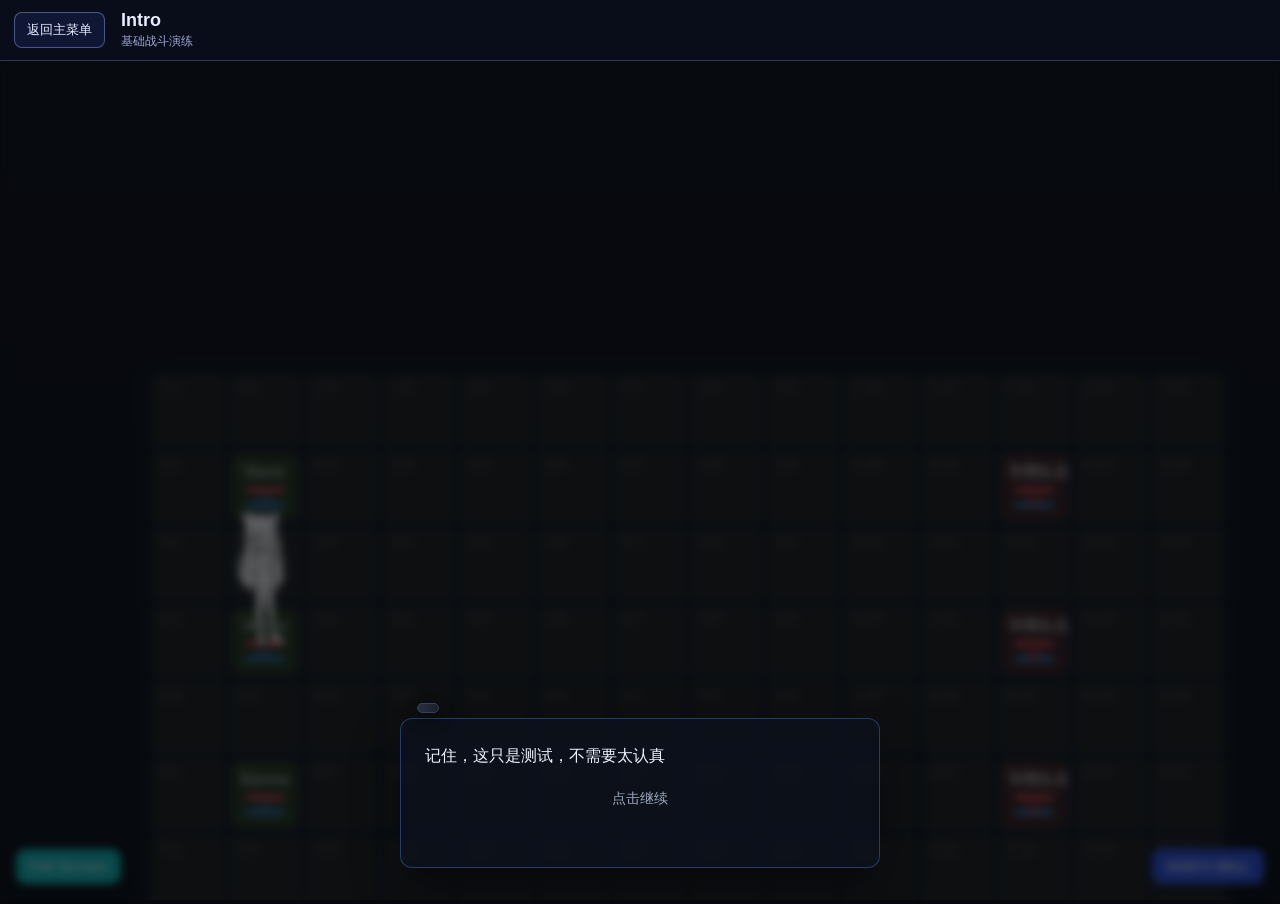
==== scenes/battle.html @ 04bf0e74 "feat: introduce unified battle shell and stage loader routing" ====
<!doctype html>
<html lang="zh-CN">
<head>
  <meta charset="utf-8" />
  <meta name="viewport" content="width=device-width, initial-scale=1" />
  <title>Battle - GOD'S WILL Demo</title>
  <link rel="stylesheet" href="battle.css" />
</head>
<body>
  <main class="battle-shell">
    <header class="battle-shell-header">
      <button class="back-btn" type="button" data-action="return-menu">返回主菜单</button>
      <div class="stage-meta">
        <h1 id="stage-name">加载中...</h1>
        <p id="stage-subtitle"></p>
      </div>
      <span id="battle-status" class="battle-status"></span>
    </header>

    <section class="battle-shell-body">
      <iframe id="battle-frame" title="battle" loading="eager" allow="autoplay; fullscreen"></iframe>
    </section>
  </main>

  <script type="module" src="../engine/battle-runtime.js"></script>
</body>
</html>
---- scenes/battle.css ----
:root {
  color-scheme: dark;
}

body {
  margin: 0;
  background: #05070d;
  color: #e8ecff;
  font-family: "Segoe UI", "PingFang SC", sans-serif;
}

.battle-shell {
  height: 100vh;
  display: flex;
  flex-direction: column;
}

.battle-shell-header {
  display: flex;
  align-items: center;
  gap: 16px;
  padding: 10px 14px;
  border-bottom: 1px solid rgba(140, 156, 255, 0.3);
  background: rgba(10, 14, 28, 0.9);
}

.stage-meta h1 {
  margin: 0;
  font-size: 18px;
}

.stage-meta p {
  margin: 2px 0 0;
  font-size: 12px;
  color: #9fa8d8;
}

.back-btn {
  border: 1px solid rgba(168, 181, 255, 0.4);
  background: #101735;
  color: #e8ecff;
  padding: 8px 12px;
  border-radius: 8px;
  cursor: pointer;
}

.battle-status {
  margin-left: auto;
  color: #ffb4b4;
  font-size: 13px;
}

.battle-shell-body {
  flex: 1;
  min-height: 0;
}

#battle-frame {
  width: 100%;
  height: 100%;
  border: 0;
  background: #000;
}
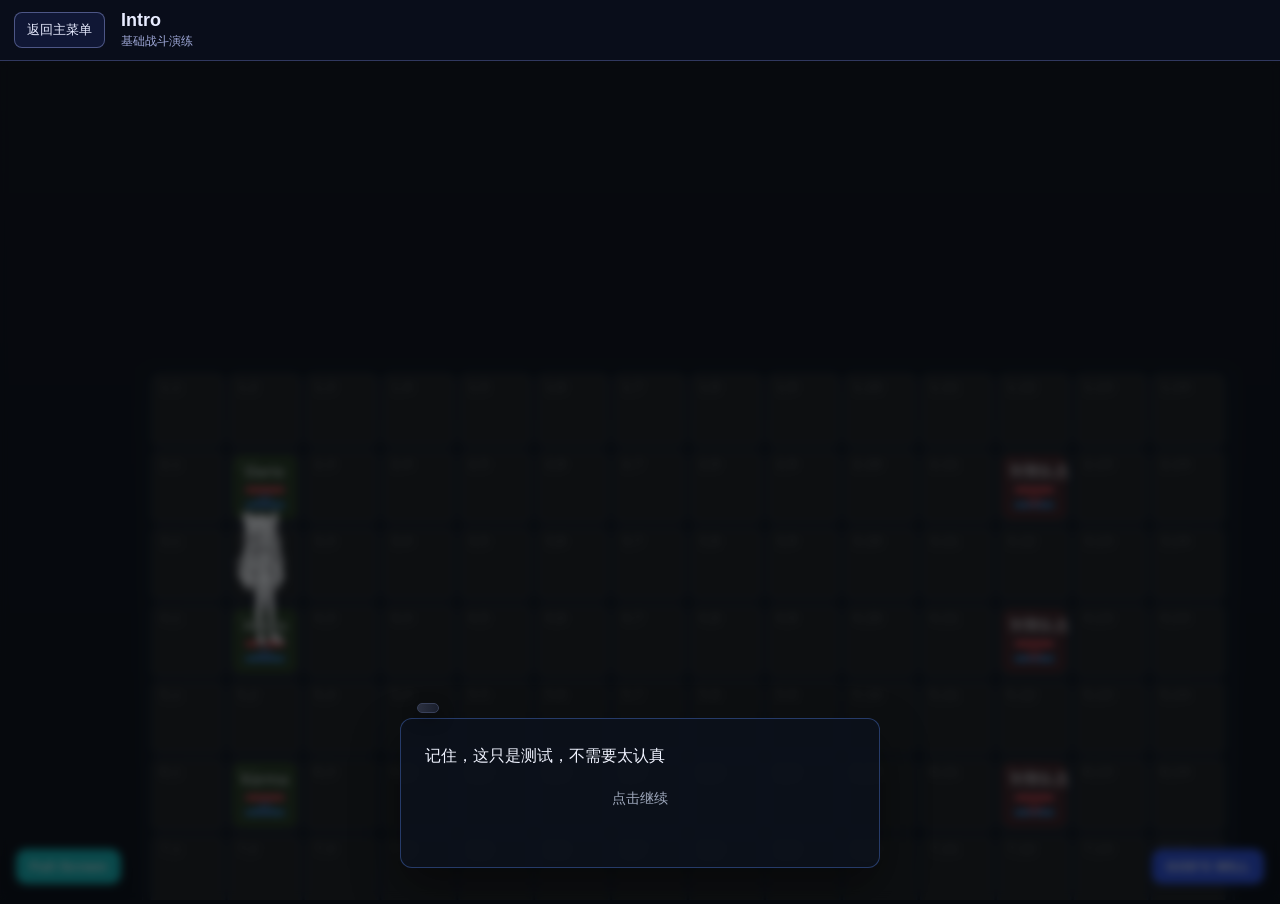
==== commit 7d366bf8: "fix: eliminate loading hang by removing module dependency" ====
--- a/scenes/battle.html
+++ b/scenes/battle.html
@@ -22,6 +22,7 @@
     </section>
   </main>
 
-  <script type="module" src="../engine/battle-runtime.js"></script>
+  <script src="../engine/stage-loader.js" defer></script>
+  <script src="../engine/battle-runtime.js" defer></script>
 </body>
 </html>
